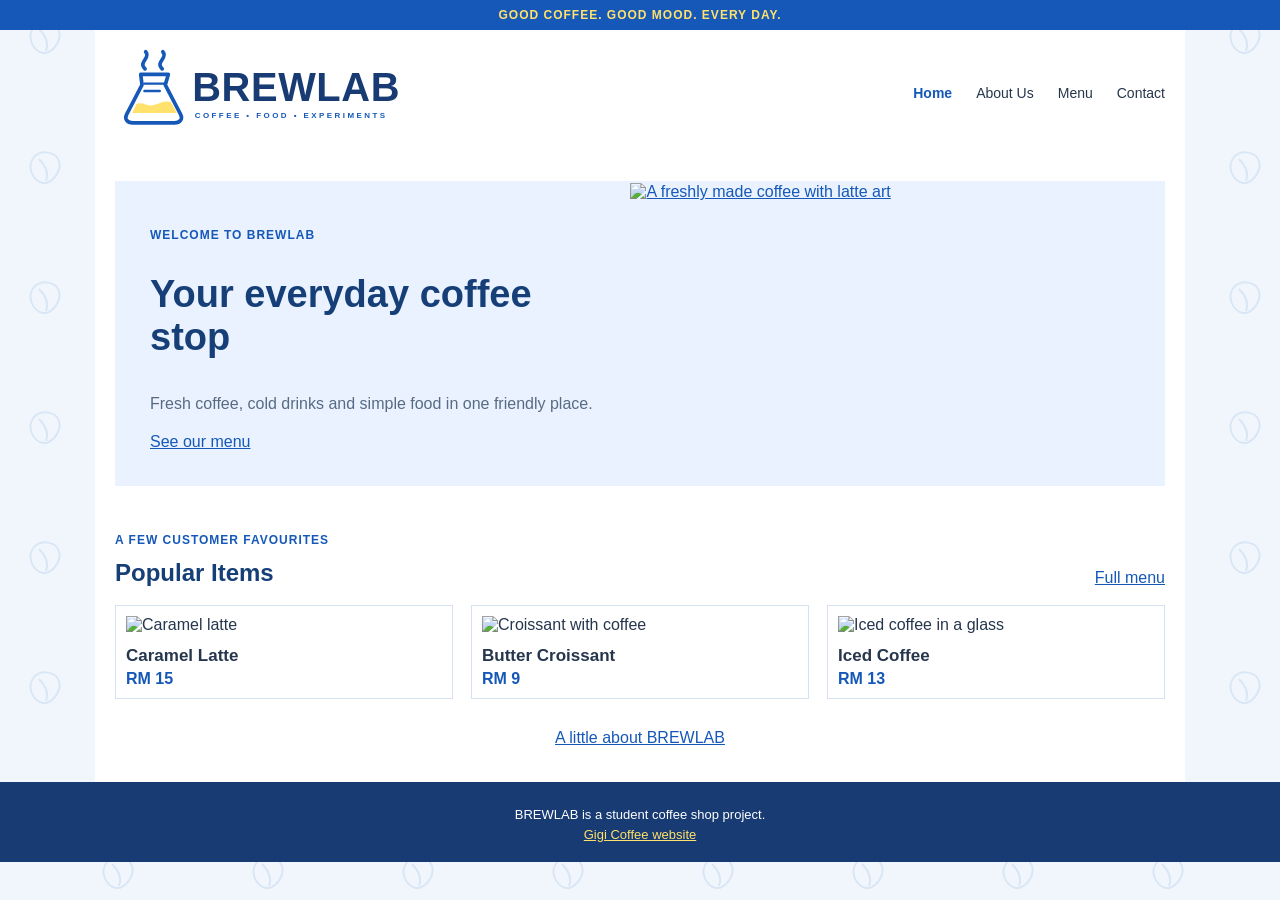
==== index.html @ a93c3ffc "website" ====
<!doctype html>
<html lang="en">
  <head>
    <meta charset="utf-8">
    <meta name="viewport" content="width=device-width, initial-scale=1">
    <title>BREWLAB Coffee Shop</title>
    <link rel="stylesheet" href="css/style.css">
  </head>
  <body>
    <div class="top-line">GOOD COFFEE. GOOD MOOD. EVERY DAY.</div>
    <header>
      <a href="index.html"><img class="logo" src="images/brewlab-logo.svg" alt="BREWLAB Coffee, Food, Experiments"></a>
      <nav>
        <a class="active" href="index.html">Home</a>
        <a href="about.html">About Us</a>
        <a href="menu.html">Menu</a>
        <a href="contact.html">Contact</a>
      </nav>
    </header>

    <main>
      <section class="intro">
        <div class="intro-text">
          <p class="small-title">WELCOME TO BREWLAB</p>
          <h1>Your everyday coffee stop</h1>
          <p>Fresh coffee, cold drinks and simple food in one friendly place.</p>
          <a href="menu.html">See our menu</a>
        </div>
        <a href="menu.html"><img class="intro-image" src="https://images.unsplash.com/photo-1658327135654-05c23c1f6cb4?auto=format&amp;fit=crop&amp;w=1100&amp;q=85" alt="A freshly made coffee with latte art"></a>
      </section>

      <section class="home-menu">
        <div class="section-title"><div><p class="small-title">A FEW CUSTOMER FAVOURITES</p><h2>Popular Items</h2></div><a href="menu.html">Full menu</a></div>
        <div class="item-list">
          <div class="item-card">
            <img src="https://images.unsplash.com/photo-1762402519375-a29d7971a761?auto=format&amp;fit=crop&amp;w=700&amp;q=85" alt="Caramel latte">
            <h3>Caramel Latte</h3><p>RM 15</p>
          </div>
          <div class="item-card">
            <img src="https://images.unsplash.com/photo-1725545904327-4644b45f1a5f?auto=format&amp;fit=crop&amp;w=700&amp;q=85" alt="Croissant with coffee">
            <h3>Butter Croissant</h3><p>RM 9</p>
          </div>
          <div class="item-card">
            <img src="https://images.unsplash.com/photo-1514189347135-3e90a3b561f7?auto=format&amp;fit=crop&amp;w=700&amp;q=85" alt="Iced coffee in a glass">
            <h3>Iced Coffee</h3><p>RM 13</p>
          </div>
        </div>
      </section>
      <p class="about-link"><a href="about.html">A little about BREWLAB</a></p>
    </main>

    <footer>
      <p>BREWLAB is a student coffee shop project.</p>
      <a href="https://www.gigicoffee.com/" target="_blank" rel="noopener">Gigi Coffee website</a>
    </footer>
  </body>
</html>
---- css/style.css ----
/* BREWLAB basic styles */
body {
  margin: 0;
  background-color: #f1f6fc;
  background-image: url("../images/coffee-pattern.svg");
  background-repeat: repeat;
  color: #26364d;
  font-family: Arial, sans-serif;
}

.top-line {
  padding: 8px;
  background-color: #1558b8;
  color: #ffe16b;
  text-align: center;
  font-size: 12px;
  font-weight: bold;
  letter-spacing: 1px;
}

header {
  display: flex;
  align-items: center;
  justify-content: space-between;
  max-width: 1050px;
  margin: auto;
  padding: 15px 20px;
  background-color: white;
}

.logo { width: 380px; }

nav { display: flex; gap: 24px; }
nav a { color: #26364d; font-size: 14px; text-decoration: none; }
nav a:hover, nav a.active { color: #1558b8; font-weight: bold; }

main {
  max-width: 1050px;
  min-height: 450px;
  margin: auto;
  padding: 25px 20px;
  background-color: white;
}

.intro {
  display: flex;
  align-items: center;
  background-color: #eaf2ff;
}

.intro-text { flex: 1; padding: 35px; }
.intro > a { flex: 1.2; }
.small-title { color: #1558b8; font-size: 12px; font-weight: bold; letter-spacing: 1px; }
h1, h2 { color: #163f78; }
.intro h1, .page-heading h1 { font-size: 38px; }
.intro-text > p:not(.small-title) { color: #586b83; line-height: 1.6; }
.intro a, main a { color: #1558b8; }

.intro-image { display: block; width: 100%; height: 300px; object-fit: cover; }
.section-title { display: flex; align-items: end; justify-content: space-between; margin: 35px 0 18px; }
.section-title h2 { margin: 4px 0 0; }
.section-title a { color: #1558b8; }
.item-list { display: flex; gap: 18px; }
.item-card { flex: 1; padding: 10px; border: 1px solid #d6e1f0; background-color: white; }
.item-card img { width: 100%; height: 190px; object-fit: cover; }
.item-card h3 { margin: 12px 0 4px; color: #26364d; font-size: 17px; }
.item-card p { margin: 0; color: #1558b8; font-weight: bold; }
.about-link { margin: 30px 0 10px; text-align: center; }

.page-heading { padding: 20px 0; }
.page-heading h1 { margin: 5px 0; }
.page-heading p { color: #586b83; }
.about-section { display: flex; align-items: flex-start; gap: 25px; margin: 20px 0 35px; }
.about-photo { width: 48%; height: 320px; object-fit: cover; }
.about-section h2 { margin-top: 0; }
.about-section h3 { margin-bottom: 5px; color: #1558b8; }
.about-section p { line-height: 1.6; }

table { width: 100%; margin: 12px 0 28px; border-collapse: collapse; }
th, td { padding: 10px; border: 1px solid #d6e1f0; text-align: left; }
th { background-color: #1558b8; color: white; }
td:last-child { color: #1558b8; font-weight: bold; white-space: nowrap; }
.menu-note { color: #586b83; font-size: 13px; }

form { max-width: 650px; padding: 20px; background-color: #eaf2ff; }
form > label, .form-label { display: block; margin: 12px 0 5px; color: #26364d; font-weight: bold; }
input:not([type=radio]):not([type=checkbox]), select, textarea {
  width: 100%;
  max-width: 100%;
  padding: 9px;
  border: 1px solid #b8cbe5;
  background-color: white;
  font: inherit;
}
textarea { resize: vertical; }
.radio-row { display: flex; gap: 20px; }
.radio-row label, .check-row { color: #455970; }
.radio-row input, .check-row input { accent-color: #1558b8; }
.check-row { display: block; margin: 15px 0; }
button { padding: 0; border: 0; background: none; color: #1558b8; font-size: 15px; font-weight: bold; text-decoration: underline; cursor: pointer; }

footer {
  padding: 20px;
  background-color: #173b72;
  color: white;
  text-align: center;
  font-size: 13px;
}
footer p { margin: 5px; }
footer a { color: #ffe16b; }

@media (max-width: 850px) {
  header { flex-wrap: wrap; gap: 12px; }
  .logo { width: 310px; }
  nav { gap: 17px; }
  .item-card img { height: 160px; }
}

@media (max-width: 600px) {
  header { flex-direction: column; }
  .logo { width: 280px; }
  nav { flex-wrap: wrap; justify-content: center; gap: 12px 18px; }
  main { padding: 18px 12px; }
  .intro, .about-section { flex-direction: column; }
  .intro-text { padding: 25px; }
  .intro h1, .page-heading h1 { font-size: 30px; }
  .intro-image { height: 220px; }
  .item-list { flex-direction: column; }
  .item-card img { height: 220px; }
  .about-photo { width: 100%; height: 230px; }
  table { font-size: 12px; }
  th, td { padding: 7px 5px; }
  form { padding: 14px; }
}
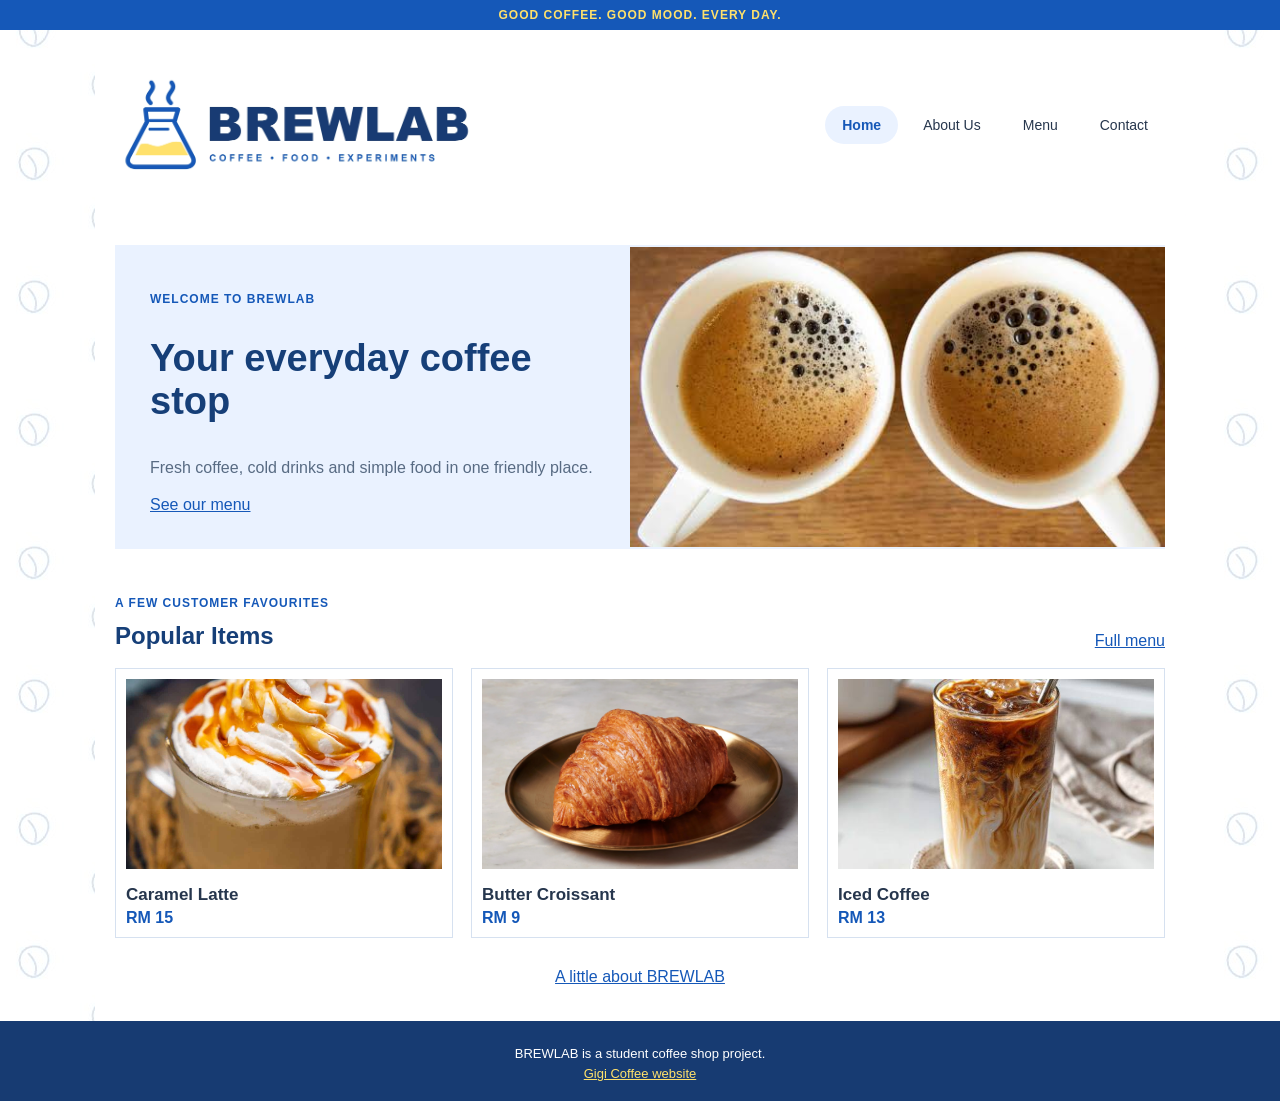
==== commit e897c9a1: "latest" ====
--- a/index.html
+++ b/index.html
@@ -9,7 +9,7 @@
   <body>
     <div class="top-line">GOOD COFFEE. GOOD MOOD. EVERY DAY.</div>
     <header>
-      <a href="index.html"><img class="logo" src="images/brewlab-logo.svg" alt="BREWLAB Coffee, Food, Experiments"></a>
+      <a href="index.html"><img class="logo" src="brewlablogo.jpeg" alt="BREWLAB Coffee, Food, Experiments"></a>
       <nav>
         <a class="active" href="index.html">Home</a>
         <a href="about.html">About Us</a>
@@ -26,22 +26,22 @@
           <p>Fresh coffee, cold drinks and simple food in one friendly place.</p>
           <a href="menu.html">See our menu</a>
         </div>
-        <a href="menu.html"><img class="intro-image" src="https://images.unsplash.com/photo-1658327135654-05c23c1f6cb4?auto=format&amp;fit=crop&amp;w=1100&amp;q=85" alt="A freshly made coffee with latte art"></a>
+        <a href="menu.html"><img class="intro-image" src="menuphoto.jpeg" alt="A freshly made coffee with latte art"></a>
       </section>
 
       <section class="home-menu">
         <div class="section-title"><div><p class="small-title">A FEW CUSTOMER FAVOURITES</p><h2>Popular Items</h2></div><a href="menu.html">Full menu</a></div>
         <div class="item-list">
           <div class="item-card">
-            <img src="https://images.unsplash.com/photo-1762402519375-a29d7971a761?auto=format&amp;fit=crop&amp;w=700&amp;q=85" alt="Caramel latte">
+            <img src="caramelLatte.jpg" alt="Caramel latte">
             <h3>Caramel Latte</h3><p>RM 15</p>
           </div>
           <div class="item-card">
-            <img src="https://images.unsplash.com/photo-1725545904327-4644b45f1a5f?auto=format&amp;fit=crop&amp;w=700&amp;q=85" alt="Croissant with coffee">
+            <img src="buttercrossaint.jpg" alt="Croissant with coffee">
             <h3>Butter Croissant</h3><p>RM 9</p>
           </div>
           <div class="item-card">
-            <img src="https://images.unsplash.com/photo-1514189347135-3e90a3b561f7?auto=format&amp;fit=crop&amp;w=700&amp;q=85" alt="Iced coffee in a glass">
+            <img src="icedcoffee.jpeg" alt="Iced coffee in a glass">
             <h3>Iced Coffee</h3><p>RM 13</p>
           </div>
         </div>
--- a/css/style.css
+++ b/css/style.css
@@ -1,8 +1,9 @@
 /* BREWLAB basic styles */
 body {
   margin: 0;
+  cursor: url("../images/coffee-cursor.svg") 4 2, auto;
   background-color: #f1f6fc;
-  background-image: url("../images/coffee-pattern.svg");
+  background-image: url("../brewlabpattern.jpg");
   background-repeat: repeat;
   color: #26364d;
   font-family: Arial, sans-serif;
@@ -30,9 +31,18 @@
 
 .logo { width: 380px; }
 
-nav { display: flex; gap: 24px; }
-nav a { color: #26364d; font-size: 14px; text-decoration: none; }
-nav a:hover, nav a.active { color: #1558b8; font-weight: bold; }
+nav { display: flex; align-items: center; gap: 8px; }
+nav a {
+  padding: 10px 16px;
+  border: 1px solid transparent;
+  border-radius: 999px;
+  color: #26364d;
+  font-size: 14px;
+  text-decoration: none;
+  transition: background-color 0.2s ease, border-color 0.2s ease, color 0.2s ease;
+}
+nav a:hover { border-color: #c7daf5; background-color: #f1f6fc; color: #1558b8; }
+nav a.active { background-color: #eaf2ff; color: #1558b8; font-weight: bold; }
 
 main {
   max-width: 1050px;
@@ -97,7 +107,7 @@
 .radio-row label, .check-row { color: #455970; }
 .radio-row input, .check-row input { accent-color: #1558b8; }
 .check-row { display: block; margin: 15px 0; }
-button { padding: 0; border: 0; background: none; color: #1558b8; font-size: 15px; font-weight: bold; text-decoration: underline; cursor: pointer; }
+button { padding: 0; border: 0; background: none; color: #1558b8; font-size: 15px; font-weight: bold; text-decoration: underline; cursor: url("../images/coffee-cursor.svg") 4 2, pointer; }
 
 footer {
   padding: 20px;
